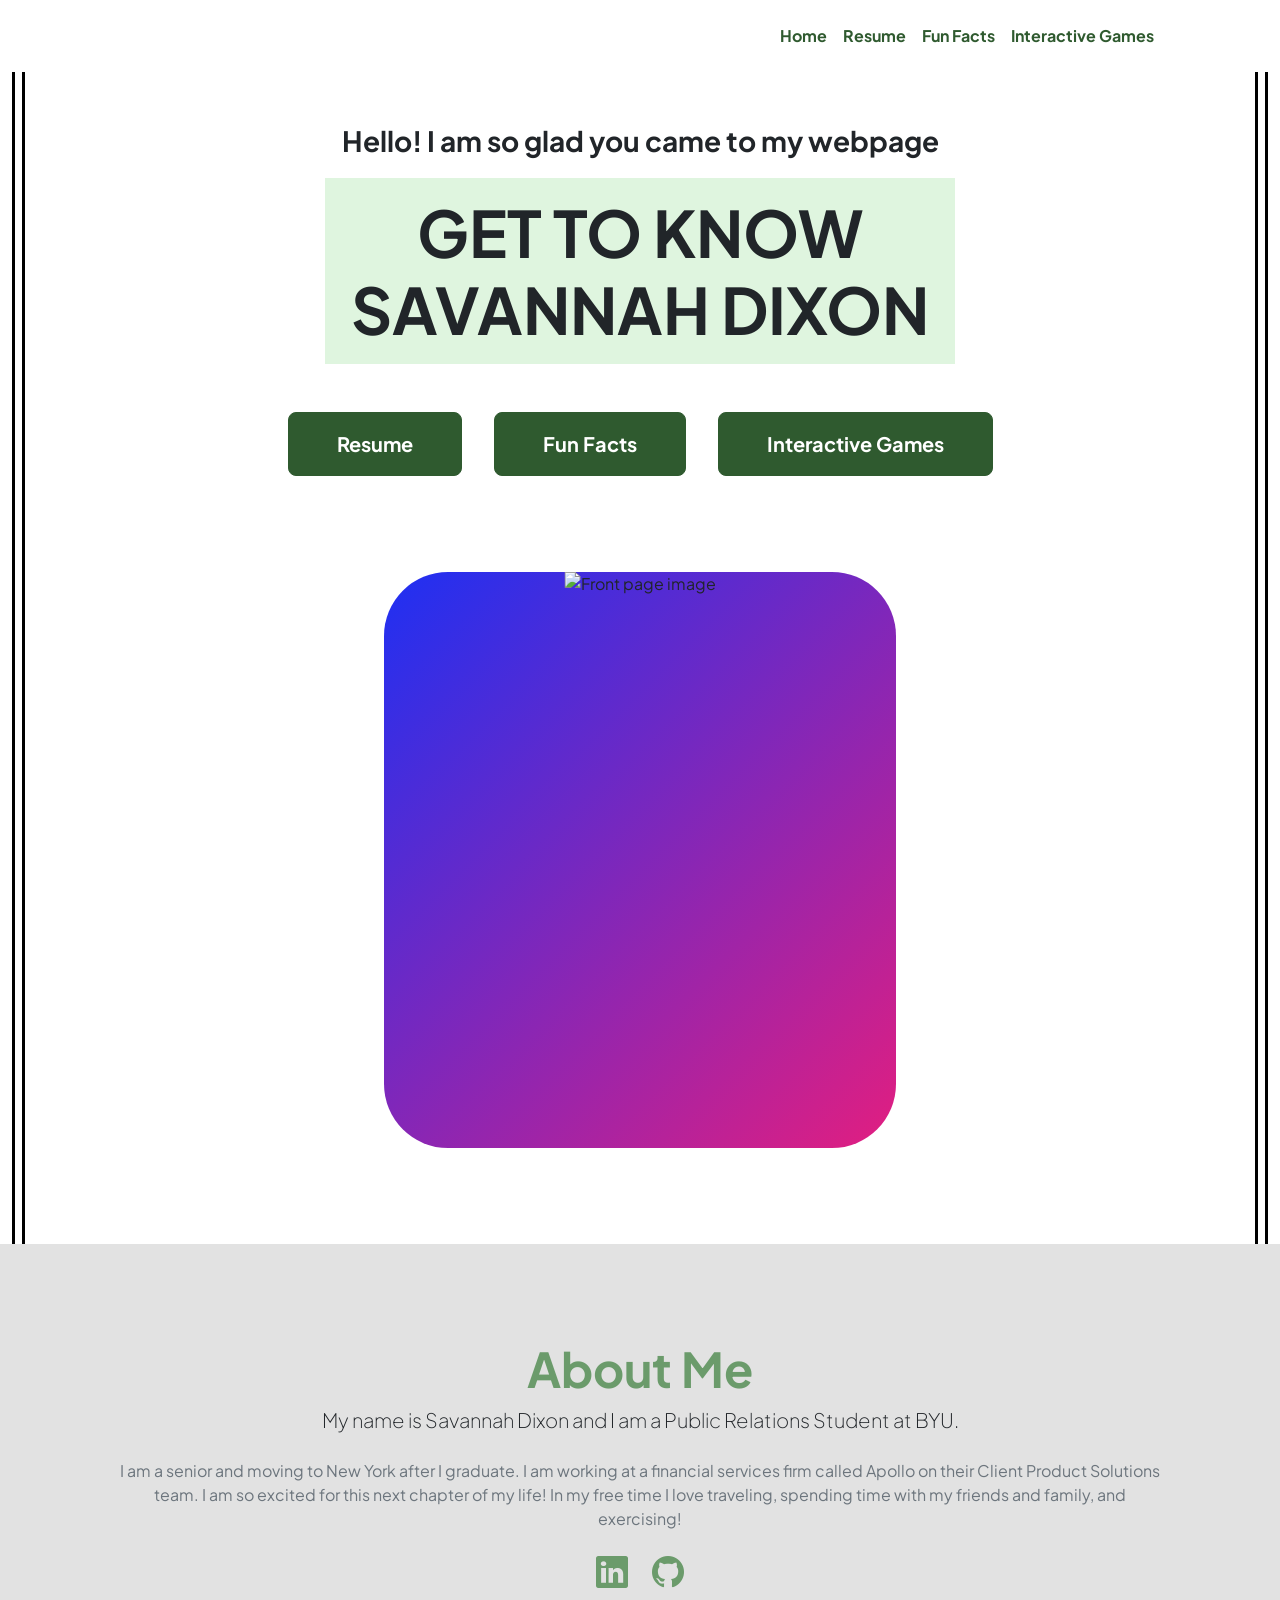
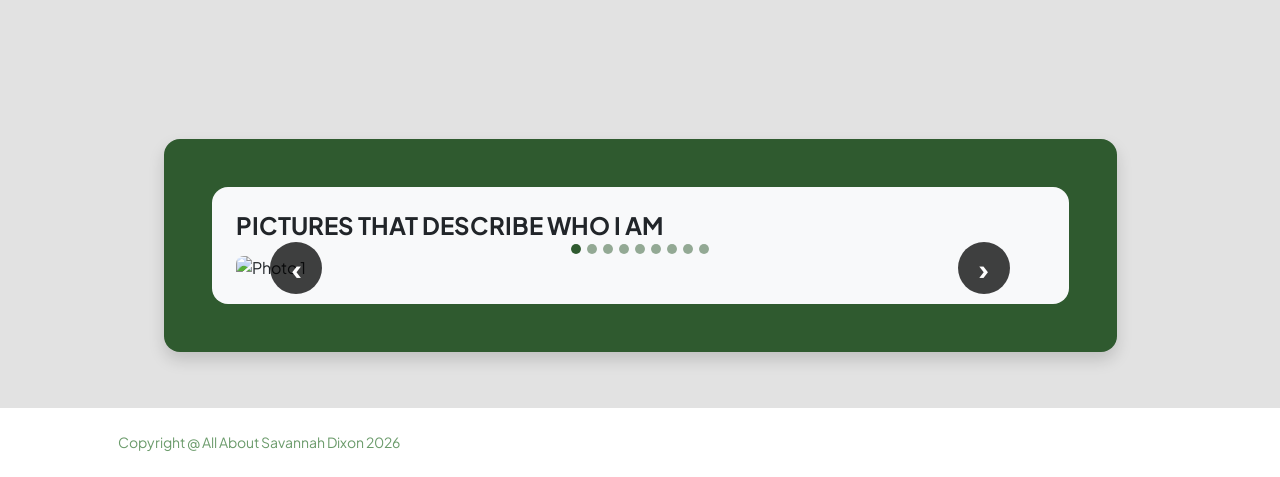
==== index.html @ 158270dc "Add files via upload" ====
<!DOCTYPE html>
<html lang="en">
    <head>
        <meta charset="utf-8" />
        <meta name="viewport" content="width=device-width, initial-scale=1, shrink-to-fit=no" />
        <meta name="description" content="" />
        <meta name="author" content="" />
        <title>Personal - Start Bootstrap Theme</title>
        <!-- Favicon-->
        <link rel="icon" type="image/x-icon" href="assets/favicon.ico" />
        <!-- Custom Google font-->
        <link rel="preconnect" href="https://fonts.googleapis.com" />
        <link rel="preconnect" href="https://fonts.gstatic.com" crossorigin />
        <link href="https://fonts.googleapis.com/css2?family=Plus+Jakarta+Sans:wght@100;200;300;400;500;600;700;800;900&amp;display=swap" rel="stylesheet" />
        <!-- Bootstrap icons-->
        <link href="https://cdn.jsdelivr.net/npm/bootstrap-icons@1.8.1/font/bootstrap-icons.css" rel="stylesheet" />
        <!-- Core theme CSS (includes Bootstrap)-->
        <link href="css/styles.css" rel="stylesheet" />
        <link href="css/headers.css" rel="stylesheet" />
        <link href="css/footer-theme.css" rel="stylesheet" />
        <style>
            .home-carousel-btn {
                width: 52px;
                height: 52px;
                border-radius: 50%;
                background-color: rgba(0, 0, 0, 0.75);
                display: inline-flex;
                align-items: center;
                justify-content: center;
                font-size: 1.8rem;
                font-weight: 700;
                color: #ffffff;
                line-height: 1;
            }

            #homeAboutCarousel .carousel-control-prev,
            #homeAboutCarousel .carousel-control-next {
                opacity: 1;
            }

            #homeAboutCarousel .carousel-indicators [data-bs-target] {
                background-color: #2f5a2f;
                width: 10px;
                height: 10px;
                border-radius: 50%;
            }
        </style>
    </head>
    <body class="d-flex flex-column h-100">
        <main class="flex-shrink-0 side-lines">
            <!-- Navigation-->
            <nav class="navbar navbar-expand-lg navbar-light bg-white py-3 sticky-top site-header">
                <div class="container px-5">
                    <button class="navbar-toggler" type="button" data-bs-toggle="collapse" data-bs-target="#navbarSupportedContent" aria-controls="navbarSupportedContent" aria-expanded="false" aria-label="Toggle navigation"><span class="navbar-toggler-icon"></span></button>
                    <div class="collapse navbar-collapse" id="navbarSupportedContent">
                        <ul class="navbar-nav ms-auto mb-2 mb-lg-0 small fw-bolder">
                            <li class="nav-item"><a class="nav-link" href="index.html">Home</a></li>
                            <li class="nav-item"><a class="nav-link" href="resume.html">Resume</a></li>
                            <li class="nav-item"><a class="nav-link" href="funfacts.html">Fun Facts</a></li>
                            <li class="nav-item"><a class="nav-link" href="interactivegames.html">Interactive Games</a></li>
                        </ul>
                    </div>
                </div>
            </nav>
            <!-- Header-->
            <header class="py-5">
                <div class="container px-5 pb-5">
                    <div class="row gx-5 align-items-center">
                        <div class="col-xxl-5">
                            <!-- Header text content-->
                            <div class="text-center text-xxl-start">
                                <div class="fw-bolder text-dark fs-3 mb-3">Hello! I am so glad you came to my webpage</div>
                                <h1 class="display-3 fw-bolder mb-5"><span class="text-dark d-inline-block text-uppercase" style="background-color: #dff5df; padding: 0.25em 0.4em; border-radius: 0;">GET TO KNOW<br />SAVANNAH DIXON</span></h1>
                                <div class="d-grid gap-3 d-sm-flex justify-content-sm-center justify-content-xxl-start mb-3">
                                    <a class="btn btn-lg px-5 py-3 me-sm-3 fw-bolder" href="resume.html" style="background-color: #2f5a2f; border-color: #2f5a2f; color: #ffffff; font-size: 1.25rem;">Resume</a>
                                    <a class="btn btn-lg px-5 py-3 me-sm-3 fw-bolder" href="funfacts.html" style="background-color: #2f5a2f; border-color: #2f5a2f; color: #ffffff; font-size: 1.25rem;">Fun Facts</a>
                                    <a class="btn btn-lg px-5 py-3 fw-bolder" href="interactivegames.html" style="background-color: #2f5a2f; border-color: #2f5a2f; color: #ffffff; font-size: 1.25rem;">Interactive Games</a>
                                </div>
                            </div>
                        </div>
                        <div class="col-xxl-7">
                            <!-- Header profile picture-->
                            <div class="d-flex justify-content-center mt-3 mt-xxl-0">
                                <div class="profile bg-gradient-primary-to-secondary">
                                    <!-- TIP: For best results, use a photo with a transparent background like the demo example below-->
                                    <!-- Watch a tutorial on how to do this on YouTube (link)-->
                                    <img class="profile-img" src="https://media.licdn.com/dms/image/v2/D5603AQE_isRiXvJWzQ/profile-displayphoto-crop_800_800/B56Z1pHo.JIAAQ-/0/1775585105741?e=1777507200&v=beta&t=-CdtpSMuVLBzrSjft1MwUYTqcvFP3K-uQlclmCz2NCo" alt="Front page image" />
                                    <div class="dots-1">
                                        <!-- SVG Dots-->
                                        <svg version="1.1" xmlns="http://www.w3.org/2000/svg" xmlns:xlink="http://www.w3.org/1999/xlink" x="0px" y="0px" viewBox="0 0 191.6 1215.4" style="enable-background: new 0 0 191.6 1215.4" xml:space="preserve">
                                            <g transform="translate(0.000000,1280.000000) scale(0.100000,-0.100000)">
                                                <path d="M227.7,12788.6c-105-35-200-141-222-248c-43-206,163-412,369-369c155,32,275,190,260,339c-11,105-90,213-190,262        C383.7,12801.6,289.7,12808.6,227.7,12788.6z"></path>
                                                <path d="M1507.7,12788.6c-151-50-253-216-222-362c25-119,136-230,254-255c194-41,395,142,375,339c-11,105-90,213-190,262        C1663.7,12801.6,1569.7,12808.6,1507.7,12788.6z"></path>
                                                <path d="M227.7,11508.6c-105-35-200-141-222-248c-43-206,163-412,369-369c155,32,275,190,260,339c-11,105-90,213-190,262        C383.7,11521.6,289.7,11528.6,227.7,11508.6z"></path>
                                                <path d="M1507.7,11508.6c-151-50-253-216-222-362c25-119,136-230,254-255c194-41,395,142,375,339c-11,105-90,213-190,262        C1663.7,11521.6,1569.7,11528.6,1507.7,11508.6z"></path>
                                                <path d="M227.7,10228.6c-105-35-200-141-222-248c-43-206,163-412,369-369c155,32,275,190,260,339c-11,105-90,213-190,262        C383.7,10241.6,289.7,10248.6,227.7,10228.6z"></path>
                                                <path d="M1507.7,10228.6c-105-35-200-141-222-248c-43-206,163-412,369-369c155,32,275,190,260,339c-11,105-90,213-190,262        C1663.7,10241.6,1569.7,10248.6,1507.7,10228.6z"></path>
                                                <path d="M227.7,8948.6c-105-35-200-141-222-248c-43-206,163-412,369-369c155,32,275,190,260,339c-11,105-90,213-190,262        C383.7,8961.6,289.7,8968.6,227.7,8948.6z"></path>
                                                <path d="M1507.7,8948.6c-105-35-200-141-222-248c-43-206,163-412,369-369c155,32,275,190,260,339c-11,105-90,213-190,262        C1663.7,8961.6,1569.7,8968.6,1507.7,8948.6z"></path>
                                                <path d="M227.7,7668.6c-105-35-200-141-222-248c-43-206,163-412,369-369c155,32,275,190,260,339c-11,105-90,213-190,262        C383.7,7681.6,289.7,7688.6,227.7,7668.6z"></path>
                                                <path d="M1507.7,7668.6c-105-35-200-141-222-248c-43-206,163-412,369-369c155,32,275,190,260,339c-11,105-90,213-190,262        C1663.7,7681.6,1569.7,7688.6,1507.7,7668.6z"></path>
                                                <path d="M227.7,6388.6c-105-35-200-141-222-248c-43-206,163-412,369-369c155,32,275,190,260,339c-11,105-90,213-190,262        C383.7,6401.6,289.7,6408.6,227.7,6388.6z"></path>
                                                <path d="M1507.7,6388.6c-105-35-200-141-222-248c-43-206,163-412,369-369c155,32,275,190,260,339c-11,105-90,213-190,262        C1663.7,6401.6,1569.7,6408.6,1507.7,6388.6z"></path>
                                                <path d="M227.7,5108.6c-105-35-200-141-222-248c-43-206,163-412,369-369c155,32,275,190,260,339c-11,105-90,213-190,262        C383.7,5121.6,289.7,5128.6,227.7,5108.6z"></path>
                                                <path d="M1507.7,5108.6c-105-35-200-141-222-248c-43-206,163-412,369-369c155,32,275,190,260,339c-11,105-90,213-190,262        C1663.7,5121.6,1569.7,5128.6,1507.7,5108.6z"></path>
                                                <path d="M227.7,3828.6c-105-35-200-141-222-248c-43-206,163-412,369-369c155,32,275,190,260,339c-11,105-90,213-190,262        C383.7,3841.6,289.7,3848.6,227.7,3828.6z"></path>
                                                <path d="M1507.7,3828.6c-105-35-200-141-222-248c-43-206,163-412,369-369c155,32,275,190,260,339c-11,105-90,213-190,262        C1663.7,3841.6,1569.7,3848.6,1507.7,3828.6z"></path>
                                                <path d="M227.7,2548.6c-105-35-200-141-222-248c-43-206,163-412,369-369c155,32,275,190,260,339c-11,105-90,213-190,262        C383.7,2561.6,289.7,2568.6,227.7,2548.6z"></path>
                                                <path d="M1507.7,2548.6c-105-35-200-141-222-248c-43-206,163-412,369-369c155,32,275,190,260,339c-11,105-90,213-190,262        C1663.7,2561.6,1569.7,2568.6,1507.7,2548.6z"></path>
                                                <path d="M227.7,1268.6c-105-35-200-141-222-248c-43-206,163-412,369-369c155,32,275,190,260,339c-11,105-90,213-190,262        C383.7,1281.6,289.7,1288.6,227.7,1268.6z"></path>
                                                <path d="M1507.7,1268.6c-105-35-200-141-222-248c-43-206,163-412,369-369c155,32,275,190,260,339c-11,105-90,213-190,262        C1663.7,1281.6,1569.7,1288.6,1507.7,1268.6z"></path>
                                            </g>
                                        </svg>
                                        <!-- END of SVG dots-->
                                    </div>
                                    <div class="dots-2">
                                        <!-- SVG Dots-->
                                        <svg version="1.1" xmlns="http://www.w3.org/2000/svg" xmlns:xlink="http://www.w3.org/1999/xlink" x="0px" y="0px" viewBox="0 0 191.6 1215.4" style="enable-background: new 0 0 191.6 1215.4" xml:space="preserve">
                                            <g transform="translate(0.000000,1280.000000) scale(0.100000,-0.100000)">
                                                <path d="M227.7,12788.6c-105-35-200-141-222-248c-43-206,163-412,369-369c155,32,275,190,260,339c-11,105-90,213-190,262        C383.7,12801.6,289.7,12808.6,227.7,12788.6z"></path>
                                                <path d="M1507.7,12788.6c-151-50-253-216-222-362c25-119,136-230,254-255c194-41,395,142,375,339c-11,105-90,213-190,262        C1663.7,12801.6,1569.7,12808.6,1507.7,12788.6z"></path>
                                                <path d="M227.7,11508.6c-105-35-200-141-222-248c-43-206,163-412,369-369c155,32,275,190,260,339c-11,105-90,213-190,262        C383.7,11521.6,289.7,11528.6,227.7,11508.6z"></path>
                                                <path d="M1507.7,11508.6c-151-50-253-216-222-362c25-119,136-230,254-255c194-41,395,142,375,339c-11,105-90,213-190,262        C1663.7,11521.6,1569.7,11528.6,1507.7,11508.6z"></path>
                                                <path d="M227.7,10228.6c-105-35-200-141-222-248c-43-206,163-412,369-369c155,32,275,190,260,339c-11,105-90,213-190,262        C383.7,10241.6,289.7,10248.6,227.7,10228.6z"></path>
                                                <path d="M1507.7,10228.6c-105-35-200-141-222-248c-43-206,163-412,369-369c155,32,275,190,260,339c-11,105-90,213-190,262        C1663.7,10241.6,1569.7,10248.6,1507.7,10228.6z"></path>
                                                <path d="M227.7,8948.6c-105-35-200-141-222-248c-43-206,163-412,369-369c155,32,275,190,260,339c-11,105-90,213-190,262        C383.7,8961.6,289.7,8968.6,227.7,8948.6z"></path>
                                                <path d="M1507.7,8948.6c-105-35-200-141-222-248c-43-206,163-412,369-369c155,32,275,190,260,339c-11,105-90,213-190,262        C1663.7,8961.6,1569.7,8968.6,1507.7,8948.6z"></path>
                                                <path d="M227.7,7668.6c-105-35-200-141-222-248c-43-206,163-412,369-369c155,32,275,190,260,339c-11,105-90,213-190,262        C383.7,7681.6,289.7,7688.6,227.7,7668.6z"></path>
                                                <path d="M1507.7,7668.6c-105-35-200-141-222-248c-43-206,163-412,369-369c155,32,275,190,260,339c-11,105-90,213-190,262        C1663.7,7681.6,1569.7,7688.6,1507.7,7668.6z"></path>
                                                <path d="M227.7,6388.6c-105-35-200-141-222-248c-43-206,163-412,369-369c155,32,275,190,260,339c-11,105-90,213-190,262        C383.7,6401.6,289.7,6408.6,227.7,6388.6z"></path>
                                                <path d="M1507.7,6388.6c-105-35-200-141-222-248c-43-206,163-412,369-369c155,32,275,190,260,339c-11,105-90,213-190,262        C1663.7,6401.6,1569.7,6408.6,1507.7,6388.6z"></path>
                                                <path d="M227.7,5108.6c-105-35-200-141-222-248c-43-206,163-412,369-369c155,32,275,190,260,339c-11,105-90,213-190,262        C383.7,5121.6,289.7,5128.6,227.7,5108.6z"></path>
                                                <path d="M1507.7,5108.6c-105-35-200-141-222-248c-43-206,163-412,369-369c155,32,275,190,260,339c-11,105-90,213-190,262        C1663.7,5121.6,1569.7,5128.6,1507.7,5108.6z"></path>
                                                <path d="M227.7,3828.6c-105-35-200-141-222-248c-43-206,163-412,369-369c155,32,275,190,260,339c-11,105-90,213-190,262        C383.7,3841.6,289.7,3848.6,227.7,3828.6z"></path>
                                                <path d="M1507.7,3828.6c-105-35-200-141-222-248c-43-206,163-412,369-369c155,32,275,190,260,339c-11,105-90,213-190,262        C1663.7,3841.6,1569.7,3848.6,1507.7,3828.6z"></path>
                                                <path d="M227.7,2548.6c-105-35-200-141-222-248c-43-206,163-412,369-369c155,32,275,190,260,339c-11,105-90,213-190,262        C383.7,2561.6,289.7,2568.6,227.7,2548.6z"></path>
                                                <path d="M1507.7,2548.6c-105-35-200-141-222-248c-43-206,163-412,369-369c155,32,275,190,260,339c-11,105-90,213-190,262        C1663.7,2561.6,1569.7,2568.6,1507.7,2548.6z"></path>
                                                <path d="M227.7,1268.6c-105-35-200-141-222-248c-43-206,163-412,369-369c155,32,275,190,260,339c-11,105-90,213-190,262        C383.7,1281.6,289.7,1288.6,227.7,1268.6z"></path>
                                                <path d="M1507.7,1268.6c-105-35-200-141-222-248c-43-206,163-412,369-369c155,32,275,190,260,339c-11,105-90,213-190,262        C1663.7,1281.6,1569.7,1288.6,1507.7,1268.6z"></path>
                                            </g>
                                        </svg>
                                        <!-- END of SVG dots-->
                                    </div>
                                    <div class="dots-3">
                                        <!-- SVG Dots-->
                                        <svg version="1.1" xmlns="http://www.w3.org/2000/svg" xmlns:xlink="http://www.w3.org/1999/xlink" x="0px" y="0px" viewBox="0 0 191.6 1215.4" style="enable-background: new 0 0 191.6 1215.4" xml:space="preserve">
                                            <g transform="translate(0.000000,1280.000000) scale(0.100000,-0.100000)">
                                                <path d="M227.7,12788.6c-105-35-200-141-222-248c-43-206,163-412,369-369c155,32,275,190,260,339c-11,105-90,213-190,262        C383.7,12801.6,289.7,12808.6,227.7,12788.6z"></path>
                                                <path d="M1507.7,12788.6c-151-50-253-216-222-362c25-119,136-230,254-255c194-41,395,142,375,339c-11,105-90,213-190,262        C1663.7,12801.6,1569.7,12808.6,1507.7,12788.6z"></path>
                                                <path d="M227.7,11508.6c-105-35-200-141-222-248c-43-206,163-412,369-369c155,32,275,190,260,339c-11,105-90,213-190,262        C383.7,11521.6,289.7,11528.6,227.7,11508.6z"></path>
                                                <path d="M1507.7,11508.6c-151-50-253-216-222-362c25-119,136-230,254-255c194-41,395,142,375,339c-11,105-90,213-190,262        C1663.7,11521.6,1569.7,11528.6,1507.7,11508.6z"></path>
                                                <path d="M227.7,10228.6c-105-35-200-141-222-248c-43-206,163-412,369-369c155,32,275,190,260,339c-11,105-90,213-190,262        C383.7,10241.6,289.7,10248.6,227.7,10228.6z"></path>
                                                <path d="M1507.7,10228.6c-105-35-200-141-222-248c-43-206,163-412,369-369c155,32,275,190,260,339c-11,105-90,213-190,262        C1663.7,10241.6,1569.7,10248.6,1507.7,10228.6z"></path>
                                                <path d="M227.7,8948.6c-105-35-200-141-222-248c-43-206,163-412,369-369c155,32,275,190,260,339c-11,105-90,213-190,262        C383.7,8961.6,289.7,8968.6,227.7,8948.6z"></path>
                                                <path d="M1507.7,8948.6c-105-35-200-141-222-248c-43-206,163-412,369-369c155,32,275,190,260,339c-11,105-90,213-190,262        C1663.7,8961.6,1569.7,8968.6,1507.7,8948.6z"></path>
                                                <path d="M227.7,7668.6c-105-35-200-141-222-248c-43-206,163-412,369-369c155,32,275,190,260,339c-11,105-90,213-190,262        C383.7,7681.6,289.7,7688.6,227.7,7668.6z"></path>
                                                <path d="M1507.7,7668.6c-105-35-200-141-222-248c-43-206,163-412,369-369c155,32,275,190,260,339c-11,105-90,213-190,262        C1663.7,7681.6,1569.7,7688.6,1507.7,7668.6z"></path>
                                                <path d="M227.7,6388.6c-105-35-200-141-222-248c-43-206,163-412,369-369c155,32,275,190,260,339c-11,105-90,213-190,262        C383.7,6401.6,289.7,6408.6,227.7,6388.6z"></path>
                                                <path d="M1507.7,6388.6c-105-35-200-141-222-248c-43-206,163-412,369-369c155,32,275,190,260,339c-11,105-90,213-190,262        C1663.7,6401.6,1569.7,6408.6,1507.7,6388.6z"></path>
                                                <path d="M227.7,5108.6c-105-35-200-141-222-248c-43-206,163-412,369-369c155,32,275,190,260,339c-11,105-90,213-190,262        C383.7,5121.6,289.7,5128.6,227.7,5108.6z"></path>
                                                <path d="M1507.7,5108.6c-105-35-200-141-222-248c-43-206,163-412,369-369c155,32,275,190,260,339c-11,105-90,213-190,262        C1663.7,5121.6,1569.7,5128.6,1507.7,5108.6z"></path>
                                                <path d="M227.7,3828.6c-105-35-200-141-222-248c-43-206,163-412,369-369c155,32,275,190,260,339c-11,105-90,213-190,262        C383.7,3841.6,289.7,3848.6,227.7,3828.6z"></path>
                                                <path d="M1507.7,3828.6c-105-35-200-141-222-248c-43-206,163-412,369-369c155,32,275,190,260,339c-11,105-90,213-190,262        C1663.7,3841.6,1569.7,3848.6,1507.7,3828.6z"></path>
                                                <path d="M227.7,2548.6c-105-35-200-141-222-248c-43-206,163-412,369-369c155,32,275,190,260,339c-11,105-90,213-190,262        C383.7,2561.6,289.7,2568.6,227.7,2548.6z"></path>
                                                <path d="M1507.7,2548.6c-105-35-200-141-222-248c-43-206,163-412,369-369c155,32,275,190,260,339c-11,105-90,213-190,262        C1663.7,2561.6,1569.7,2568.6,1507.7,2548.6z"></path>
                                                <path d="M227.7,1268.6c-105-35-200-141-222-248c-43-206,163-412,369-369c155,32,275,190,260,339c-11,105-90,213-190,262        C383.7,1281.6,289.7,1288.6,227.7,1268.6z"></path>
                                                <path d="M1507.7,1268.6c-105-35-200-141-222-248c-43-206,163-412,369-369c155,32,275,190,260,339c-11,105-90,213-190,262        C1663.7,1281.6,1569.7,1288.6,1507.7,1268.6z"></path>
                                            </g>
                                        </svg>
                                        <!-- END of SVG dots-->
                                    </div>
                                    <div class="dots-4">
                                        <!-- SVG Dots-->
                                        <svg version="1.1" xmlns="http://www.w3.org/2000/svg" xmlns:xlink="http://www.w3.org/1999/xlink" x="0px" y="0px" viewBox="0 0 191.6 1215.4" style="enable-background: new 0 0 191.6 1215.4" xml:space="preserve">
                                            <g transform="translate(0.000000,1280.000000) scale(0.100000,-0.100000)">
                                                <path d="M227.7,12788.6c-105-35-200-141-222-248c-43-206,163-412,369-369c155,32,275,190,260,339c-11,105-90,213-190,262        C383.7,12801.6,289.7,12808.6,227.7,12788.6z"></path>
                                                <path d="M1507.7,12788.6c-151-50-253-216-222-362c25-119,136-230,254-255c194-41,395,142,375,339c-11,105-90,213-190,262        C1663.7,12801.6,1569.7,12808.6,1507.7,12788.6z"></path>
                                                <path d="M227.7,11508.6c-105-35-200-141-222-248c-43-206,163-412,369-369c155,32,275,190,260,339c-11,105-90,213-190,262        C383.7,11521.6,289.7,11528.6,227.7,11508.6z"></path>
                                                <path d="M1507.7,11508.6c-151-50-253-216-222-362c25-119,136-230,254-255c194-41,395,142,375,339c-11,105-90,213-190,262        C1663.7,11521.6,1569.7,11528.6,1507.7,11508.6z"></path>
                                                <path d="M227.7,10228.6c-105-35-200-141-222-248c-43-206,163-412,369-369c155,32,275,190,260,339c-11,105-90,213-190,262        C383.7,10241.6,289.7,10248.6,227.7,10228.6z"></path>
                                                <path d="M1507.7,10228.6c-105-35-200-141-222-248c-43-206,163-412,369-369c155,32,275,190,260,339c-11,105-90,213-190,262        C1663.7,10241.6,1569.7,10248.6,1507.7,10228.6z"></path>
                                                <path d="M227.7,8948.6c-105-35-200-141-222-248c-43-206,163-412,369-369c155,32,275,190,260,339c-11,105-90,213-190,262        C383.7,8961.6,289.7,8968.6,227.7,8948.6z"></path>
                                                <path d="M1507.7,8948.6c-105-35-200-141-222-248c-43-206,163-412,369-369c155,32,275,190,260,339c-11,105-90,213-190,262        C1663.7,8961.6,1569.7,8968.6,1507.7,8948.6z"></path>
                                                <path d="M227.7,7668.6c-105-35-200-141-222-248c-43-206,163-412,369-369c155,32,275,190,260,339c-11,105-90,213-190,262        C383.7,7681.6,289.7,7688.6,227.7,7668.6z"></path>
                                                <path d="M1507.7,7668.6c-105-35-200-141-222-248c-43-206,163-412,369-369c155,32,275,190,260,339c-11,105-90,213-190,262        C1663.7,7681.6,1569.7,7688.6,1507.7,7668.6z"></path>
                                                <path d="M227.7,6388.6c-105-35-200-141-222-248c-43-206,163-412,369-369c155,32,275,190,260,339c-11,105-90,213-190,262        C383.7,6401.6,289.7,6408.6,227.7,6388.6z"></path>
                                                <path d="M1507.7,6388.6c-105-35-200-141-222-248c-43-206,163-412,369-369c155,32,275,190,260,339c-11,105-90,213-190,262        C1663.7,6401.6,1569.7,6408.6,1507.7,6388.6z"></path>
                                                <path d="M227.7,5108.6c-105-35-200-141-222-248c-43-206,163-412,369-369c155,32,275,190,260,339c-11,105-90,213-190,262        C383.7,5121.6,289.7,5128.6,227.7,5108.6z"></path>
                                                <path d="M1507.7,5108.6c-105-35-200-141-222-248c-43-206,163-412,369-369c155,32,275,190,260,339c-11,105-90,213-190,262        C1663.7,5121.6,1569.7,5128.6,1507.7,5108.6z"></path>
                                                <path d="M227.7,3828.6c-105-35-200-141-222-248c-43-206,163-412,369-369c155,32,275,190,260,339c-11,105-90,213-190,262        C383.7,3841.6,289.7,3848.6,227.7,3828.6z"></path>
                                                <path d="M1507.7,3828.6c-105-35-200-141-222-248c-43-206,163-412,369-369c155,32,275,190,260,339c-11,105-90,213-190,262        C1663.7,3841.6,1569.7,3848.6,1507.7,3828.6z"></path>
                                                <path d="M227.7,2548.6c-105-35-200-141-222-248c-43-206,163-412,369-369c155,32,275,190,260,339c-11,105-90,213-190,262        C383.7,2561.6,289.7,2568.6,227.7,2548.6z"></path>
                                                <path d="M1507.7,2548.6c-105-35-200-141-222-248c-43-206,163-412,369-369c155,32,275,190,260,339c-11,105-90,213-190,262        C1663.7,2561.6,1569.7,2568.6,1507.7,2548.6z"></path>
                                                <path d="M227.7,1268.6c-105-35-200-141-222-248c-43-206,163-412,369-369c155,32,275,190,260,339c-11,105-90,213-190,262        C383.7,1281.6,289.7,1288.6,227.7,1268.6z"></path>
                                                <path d="M1507.7,1268.6c-105-35-200-141-222-248c-43-206,163-412,369-369c155,32,275,190,260,339c-11,105-90,213-190,262        C1663.7,1281.6,1569.7,1288.6,1507.7,1268.6z"></path>
                                            </g>
                                        </svg>
                                        <!-- END of SVG dots-->
                                    </div>
                                </div>
                            </div>
                        </div>
                    </div>
                </div>
            </header>
            <!-- About Section-->
            <section class="py-5" style="background-color: #e2e2e2;">
                <div class="container px-5">
                    <div class="row gx-5 justify-content-center">
                        <div class="col-xxl-8">
                            <div class="text-center my-5">
                                <h2 class="display-5 fw-bolder"><span class="d-inline" style="color: #6b9b6b;">About Me</span></h2>
                                <p class="lead fw-light mb-4">My name is Savannah Dixon and I am a Public Relations Student at BYU.</p>
                                <p class="text-muted">I am a senior and moving to New York after I graduate. I am working at a financial services firm called Apollo on their Client Product Solutions team. I am so excited for this next chapter of my life! In my free time I love traveling, spending time with my friends and family, and exercising!</p>
                                <div class="d-flex justify-content-center fs-2 gap-4">
                                    <a href="https://www.linkedin.com/in/savannah--dixon" style="color: #6b9b6b;" target="_blank" rel="noopener noreferrer"><i class="bi bi-linkedin"></i></a>
                                    <a href="#!" style="color: #6b9b6b;"><i class="bi bi-github"></i></a>
                                </div>
                            </div>
                        </div>
                    </div>
                </div>
            </section>
            <section class="py-5" style="background-color: #e2e2e2;">
                <div class="container px-5">
                    <div class="row gx-5 justify-content-center">
                        <div class="col-lg-12 col-xl-11 col-xxl-10">
                            <div class="card shadow border-0 rounded-4 mb-2" style="background-color: #2f5a2f;">
                                <div class="card-body p-5">
                                    <div class="bg-light p-4 rounded-4 text-dark">
                                        <h2 class="h4 fw-bolder mb-3 text-uppercase">PICTURES THAT DESCRIBE WHO I AM</h2>
                                        <div id="homeAboutCarousel" class="carousel slide" data-bs-ride="false">
                                            <div class="carousel-indicators">
                                                <button type="button" data-bs-target="#homeAboutCarousel" data-bs-slide-to="0" class="active" aria-current="true" aria-label="Slide 1"></button>
                                                <button type="button" data-bs-target="#homeAboutCarousel" data-bs-slide-to="1" aria-label="Slide 2"></button>
                                                <button type="button" data-bs-target="#homeAboutCarousel" data-bs-slide-to="2" aria-label="Slide 3"></button>
                                                <button type="button" data-bs-target="#homeAboutCarousel" data-bs-slide-to="3" aria-label="Slide 4"></button>
                                                <button type="button" data-bs-target="#homeAboutCarousel" data-bs-slide-to="4" aria-label="Slide 5"></button>
                                                <button type="button" data-bs-target="#homeAboutCarousel" data-bs-slide-to="5" aria-label="Slide 6"></button>
                                                <button type="button" data-bs-target="#homeAboutCarousel" data-bs-slide-to="6" aria-label="Slide 7"></button>
                                                <button type="button" data-bs-target="#homeAboutCarousel" data-bs-slide-to="7" aria-label="Slide 8"></button>
                                                <button type="button" data-bs-target="#homeAboutCarousel" data-bs-slide-to="8" aria-label="Slide 9"></button>
                                            </div>
                                            <div class="carousel-inner rounded-3">
                                                <div class="carousel-item active">
                                                    <img src="images/1.png" class="d-block w-100" alt="Photo 1" style="height: auto; max-height: 620px; object-fit: contain;" />
                                                </div>
                                                <div class="carousel-item">
                                                    <img src="images/2.png" class="d-block w-100" alt="Photo 2" style="height: auto; max-height: 620px; object-fit: contain;" />
                                                </div>
                                                <div class="carousel-item">
                                                    <img src="images/3.png" class="d-block w-100" alt="Photo 3" style="height: auto; max-height: 620px; object-fit: contain;" />
                                                </div>
                                                <div class="carousel-item">
                                                    <img src="images/4.png" class="d-block w-100" alt="Photo 4" style="height: auto; max-height: 620px; object-fit: contain;" />
                                                </div>
                                                <div class="carousel-item">
                                                    <img src="images/boat.png" class="d-block w-100" alt="Boat photo" style="height: auto; max-height: 620px; object-fit: contain;" />
                                                </div>
                                                <div class="carousel-item">
                                                    <img src="images/hiking.png" class="d-block w-100" alt="Hiking photo" style="height: auto; max-height: 620px; object-fit: contain;" />
                                                </div>
                                                <div class="carousel-item">
                                                    <img src="images/ironman.png" class="d-block w-100" alt="Ironman photo" style="height: auto; max-height: 620px; object-fit: contain;" />
                                                </div>
                                                <div class="carousel-item">
                                                    <img src="images/mom-nyc.png" class="d-block w-100" alt="Mom NYC photo" style="height: auto; max-height: 620px; object-fit: contain;" />
                                                </div>
                                                <div class="carousel-item">
                                                    <img src="images/ski.png" class="d-block w-100" alt="Ski photo" style="height: auto; max-height: 620px; object-fit: contain;" />
                                                </div>
                                            </div>
                                            <button class="carousel-control-prev" type="button" data-bs-target="#homeAboutCarousel" data-bs-slide="prev">
                                                <span class="home-carousel-btn" aria-hidden="true">&#8249;</span>
                                                <span class="visually-hidden">Previous</span>
                                            </button>
                                            <button class="carousel-control-next" type="button" data-bs-target="#homeAboutCarousel" data-bs-slide="next">
                                                <span class="home-carousel-btn" aria-hidden="true">&#8250;</span>
                                                <span class="visually-hidden">Next</span>
                                            </button>
                                        </div>
                                    </div>
                                </div>
                            </div>
                        </div>
                    </div>
                </div>
            </section>
        </main>
        <!-- Footer-->
        <footer class="bg-white py-4 mt-auto">
            <div class="container px-5">
                <div class="row align-items-center justify-content-between flex-column flex-sm-row">
                    <div class="col-auto"><div class="small m-0 site-footer-copy">Copyright @ All About Savannah Dixon 2026</div></div>
                    <div class="col-auto"></div>
                </div>
            </div>
        </footer>
        <!-- Bootstrap core JS-->
        <script src="https://cdn.jsdelivr.net/npm/bootstrap@5.2.3/dist/js/bootstrap.bundle.min.js"></script>
        <!-- Core theme JS-->
        <script src="js/scripts.js"></script>
    </body>
</html>
---- css/headers.css ----
.site-header {
  font-family: "Plus Jakarta Sans", sans-serif;
}

.site-header .nav-link {
  color: #2f5a2f !important;
  font-family: "Plus Jakarta Sans", sans-serif;
  font-weight: 700;
  font-size: 1rem;
}

.site-header .nav-link:hover,
.site-header .nav-link:focus {
  color: #234423 !important;
}

.site-page-title {
  color: #2f5a2f;
  font-family: "Plus Jakarta Sans", sans-serif;
}
---- css/footer-theme.css ----
.site-footer-copy {
  color: #6b9b6b;
}

.site-footer-link {
  color: #6b9b6b;
  text-decoration: none;
}

.site-footer-link:hover,
.site-footer-link:focus {
  color: #2f5a2f;
  text-decoration: underline;
}

.site-footer-dot {
  color: #6b9b6b;
}
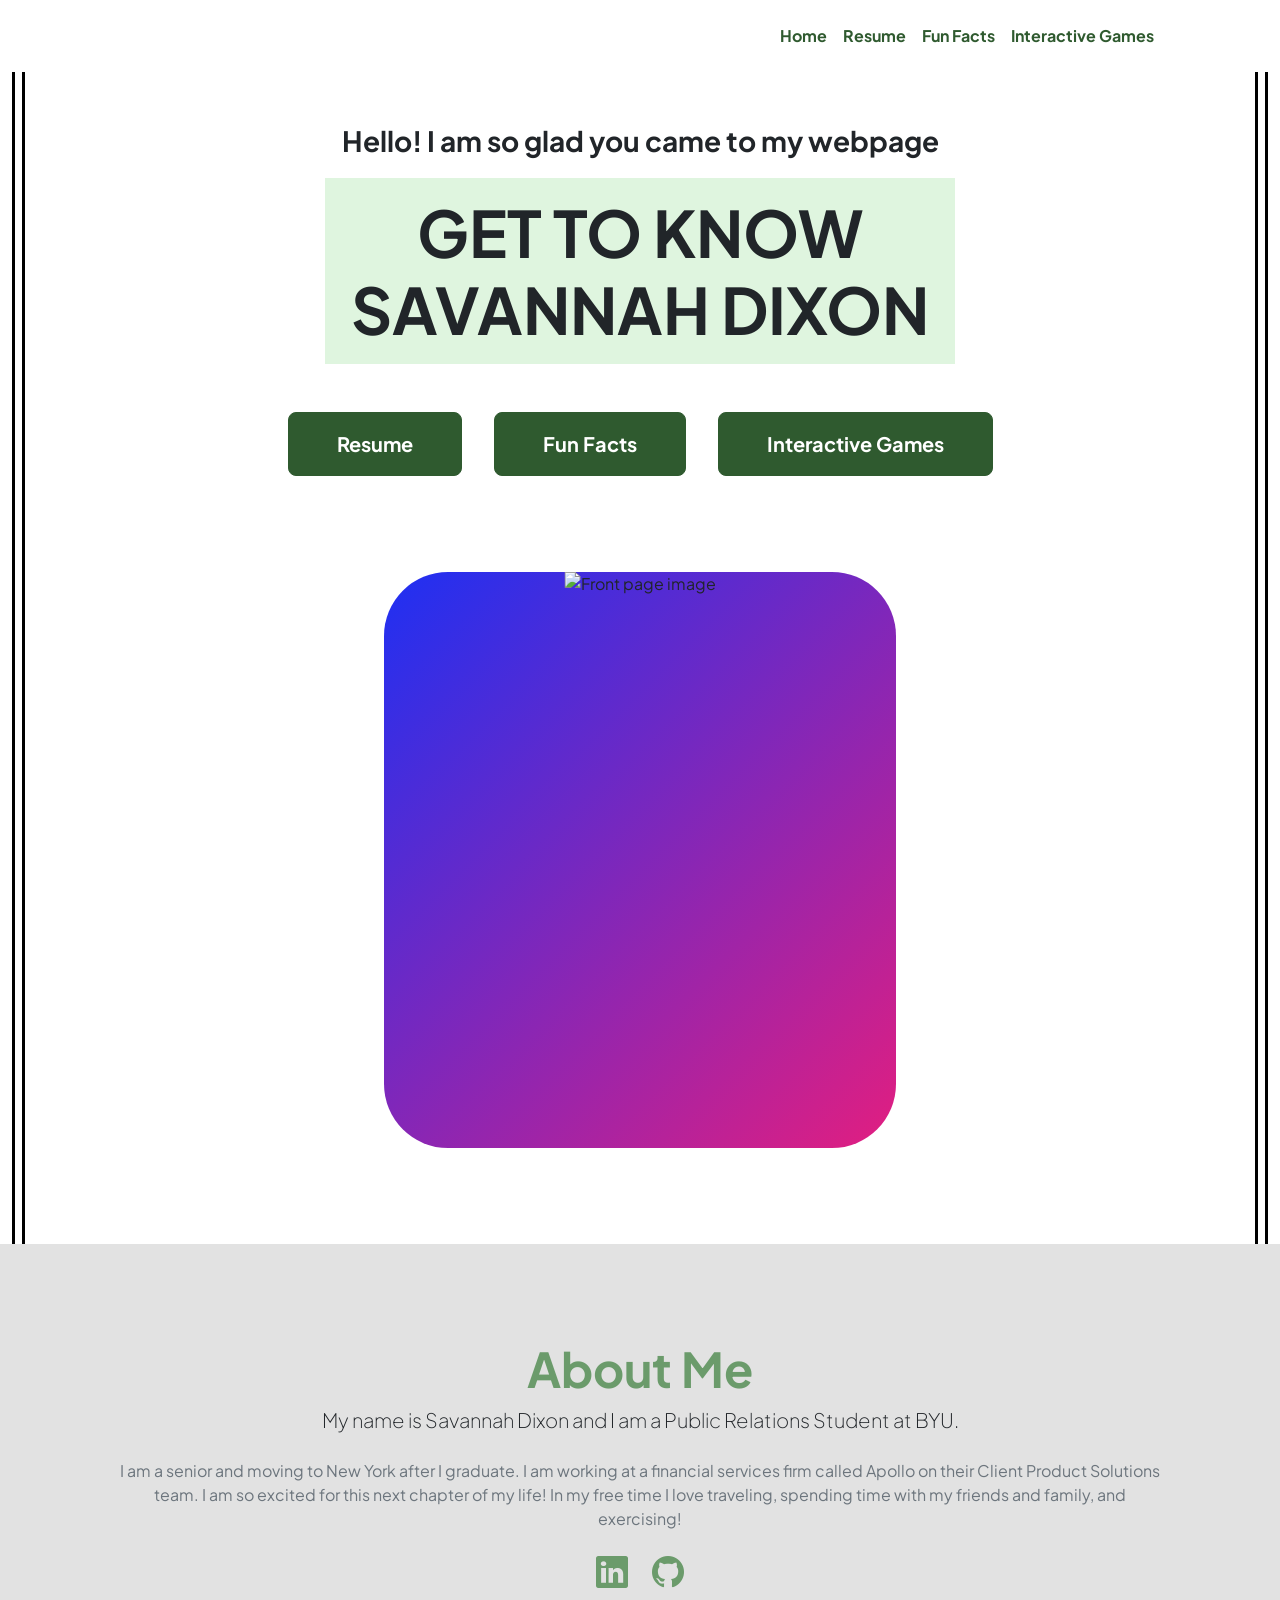
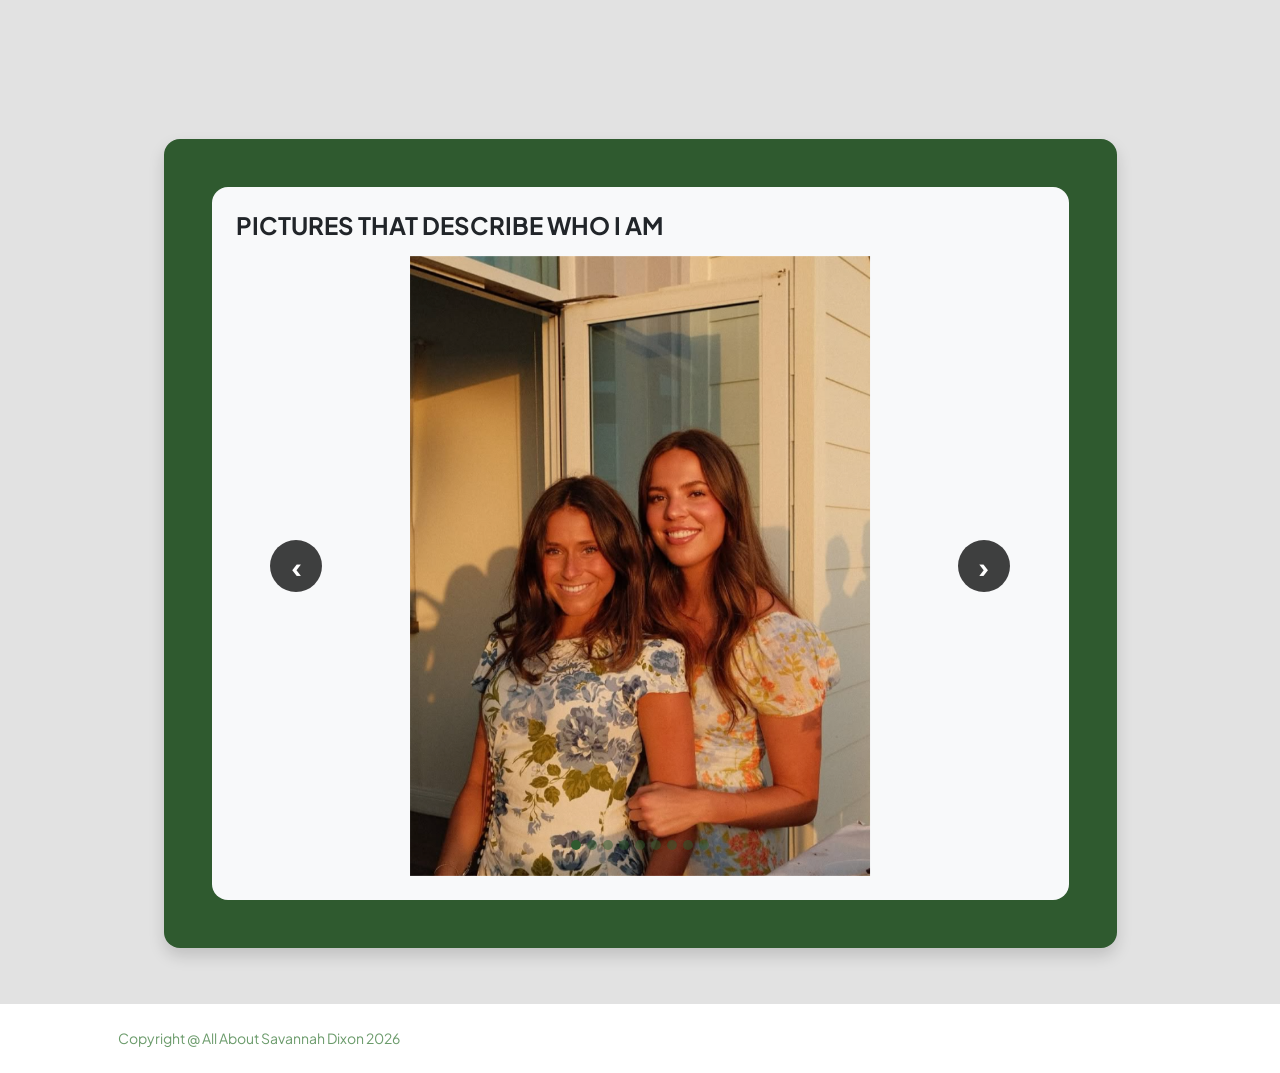
==== commit 3e7ac9d7: "Remove ski photo from carousel" ====
--- a/index.html
+++ b/index.html
@@ -267,7 +267,7 @@
                                                     <img src="images/mom-nyc.png" class="d-block w-100" alt="Mom NYC photo" style="height: auto; max-height: 620px; object-fit: contain;" />
                                                 </div>
                                                 <div class="carousel-item">
-                                                    <img src="images/ski.png" class="d-block w-100" alt="Ski photo" style="height: auto; max-height: 620px; object-fit: contain;" />
+                                                
                                                 </div>
                                             </div>
                                             <button class="carousel-control-prev" type="button" data-bs-target="#homeAboutCarousel" data-bs-slide="prev">
